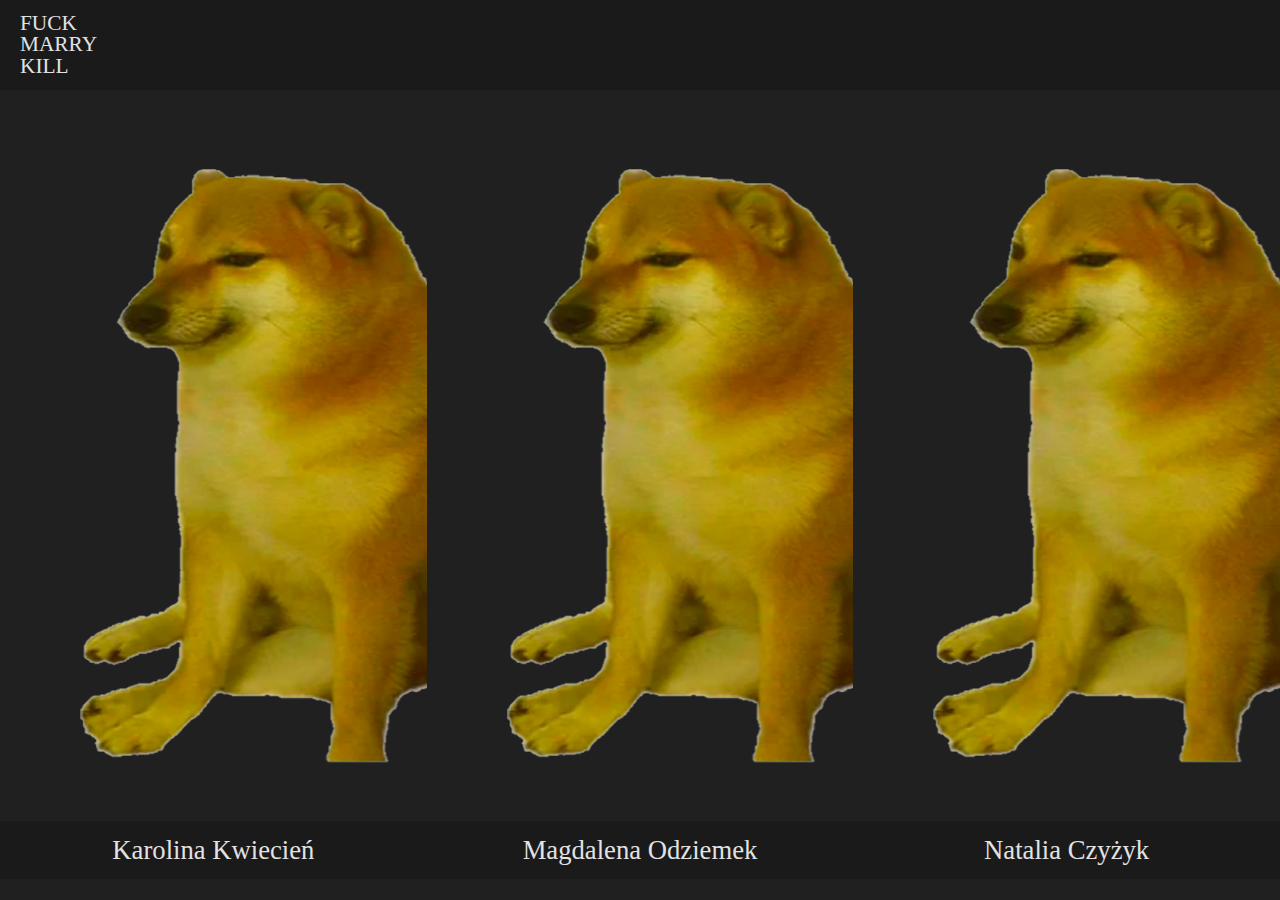
==== fmk.html @ d8e93ca9 "0.3 alpha (css animations)" ====
<!DOCTYPE html>
<html>
<head>
    <meta charset="utf-8" name="viewport" content="width=device-width, initial-scale=1">
    <title>FM.K</title>

    <!-- animate.css -->
    <link
          rel="stylesheet"
          href="https://cdnjs.cloudflare.com/ajax/libs/animate.css/4.1.1/animate.min.css"
    />

    <style>
        html, body {
            margin: 0;
            height: 100%;
            color: #e2e2e2;
            background-color: #1a1a1a;
            font-family: 'Montserrat';
        }
        .header{
            display: flex;
            height: 10%;
            font-size: 16pt;
            line-height: 100%;;
            text-align: left;
            margin: 0;
            font-family: 'Montserrat-Bold';
        } 
        div#logo{
            display: inline-flex;
            vertical-align: middle;
            align-items: center;
            padding-left: 20px;
        }
        .flex-container {
            width: 100%;
            height: 90%;
    
            display: -ms-flexbox;
            display: -webkit-flex;
            display: flex;
            -webkit-flex-direction: row;
            -ms-flex-direction: row;
            flex-direction: row;
            -webkit-flex-wrap: nowrap;
            -ms-flex-wrap: nowrap;
            flex-wrap: nowrap;
            -webkit-justify-content: center;
            -ms-flex-pack: center;
            justify-content: center;
            -webkit-align-content: stretch;
            -ms-flex-line-pack: stretch;
            align-content: stretch;
            -webkit-align-items: stretch;
            -ms-flex-align: stretch;
            align-items: stretch;
        }
        .flex-item{
            background-color: rgb(32,32,32);
        }

        .flex-item:nth-child(1) {
            background-image: url("icons/sample_photo.png");
            width: 33.33%;
            height: 100%;
            text-align: center;
            
            -webkit-order: 0;
            -ms-flex-order: 0;
            order: 0;
            -webkit-flex: 0 1 auto;
            -ms-flex: 0 1 auto;
            flex: 0 1 auto;
            -webkit-align-self: stretch;
            -ms-flex-item-align: stretch;
            align-self: stretch;
            }

        .flex-item:nth-child(2) {
            background-image: url("icons/sample_photo.png");
            width: 33.33%;
            height: 100%;
            text-align: center;

            -webkit-order: 0;
            -ms-flex-order: 0;
            order: 0;
            -webkit-flex: 0 1 auto;
            -ms-flex: 0 1 auto;
            flex: 0 1 auto;
            -webkit-align-self: auto;
            -ms-flex-item-align: auto;
            align-self: auto;
            }

        .flex-item:nth-child(3) {
            background-image: url("icons/sample_photo.png");
            width: 33.33%;
            height: 100%;
            text-align: center;

            -webkit-order: 0;
            -ms-flex-order: 0;
            order: 0;
            -webkit-flex: 0 1 auto;
            -ms-flex: 0 1 auto;
            flex: 0 1 auto;
            -webkit-align-self: auto;
            -ms-flex-item-align: auto;
            align-self: auto;
            }
        
        .flex-item:hover .overlay {
            visibility: visible !important;

        }
        /*
        Colours:
        
        Fuck rgba(38, 166, 91, 0.4)
        Marry rgba(252, 15, 192, 0.4)
        Kill rgba(27, 27, 27, 0.4)

        */

        .overlay{
            width: 100%;
            height: 100%;
            visibility: hidden;

            background-color: rgba(38, 166, 91, 0.4);
        }
        .icon {
            display: inline-block;
            position: relative;
            margin: 0 auto;
            width: 15%;
            top: 50%;

        }
        .subtext {
            font-size: 20pt;
            padding-top: 0.5em;
            padding-bottom: 0.5em;
            position: relative;
            top: -13%;
            text-align: center;
            background-color: #1a1a1a;
        }

    </style>

</head>

<body>
    <div class="header">
            <div id="logo">
                FUCK </br> MARRY </br> KILL
            </div>

    </div>


    <div class="flex-container">
        
        <div id ="col0" class="flex-item">
            
            <div id="o0" class="overlay">
                <img class="icon" src="icons/fuck.svg">
            </div>

            <p id="first" class="subtext">Joanna Pietrzyk</p>

        </div>
        
        <div id ="col1" class="flex-item">
            
            <div id="o1" class="overlay">
                <img class="icon" src="icons/fuck.svg">
            </div>

            <p id="second" class="subtext">Joanna Pietrzyk</p>

        </div>
        
        <div id ="col2" class="flex-item">
            
            <div id="o2" class="overlay">
                <img class="icon" src="icons/fuck.svg">
            </div>

            <p id="third" class="subtext">Joanna Pietrzyk</p>

        </div>

    </div>

    <script src="fmk_script.js"></script>

</body>
</html>
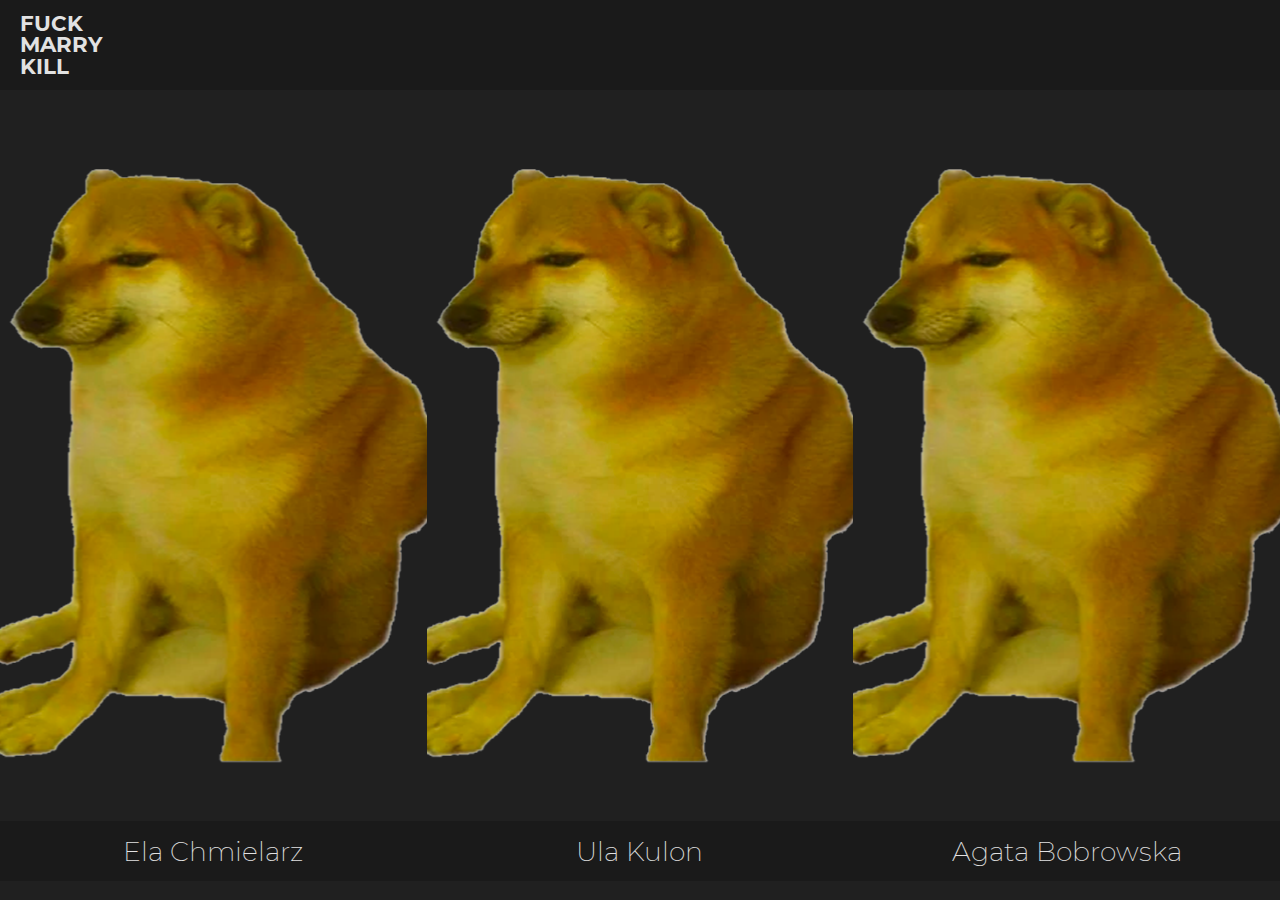
==== commit 94aeba6b: "add photos & fix bg image in columns" ====
--- a/fmk.html
+++ b/fmk.html
@@ -1,8 +1,8 @@
 <!DOCTYPE html>
 <html>
 <head>
-    <meta charset="utf-8" name="viewport" content="width=device-width, initial-scale=1">
-    <title>FM.K</title>
+    <meta charset="utf-8" name="viewport" content="text/html">
+    <title>FMK</title>
 
     <!-- animate.css -->
     <link
@@ -11,12 +11,20 @@
     />
 
     <style>
+        @font-face {
+            font-family: "Montserrat-Bold";
+            src: url("fonts/Montserrat-Bold.ttf");
+        }
+        @font-face {
+            font-family: Montserrat-ExtraLight;
+            src: url("fonts/Montserrat-ExtraLight.ttf");
+        }
         html, body {
             margin: 0;
             height: 100%;
             color: #e2e2e2;
             background-color: #1a1a1a;
-            font-family: 'Montserrat';
+            font-family: 'Montserrat-ExtraLight';
         }
         .header{
             display: flex;
@@ -61,7 +69,8 @@
         }
 
         .flex-item:nth-child(1) {
-            background-image: url("icons/sample_photo.png");
+            background-image: url("photos/sample_photo.png");
+            background-position: center top;
             width: 33.33%;
             height: 100%;
             text-align: center;
@@ -78,7 +87,8 @@
             }
 
         .flex-item:nth-child(2) {
-            background-image: url("icons/sample_photo.png");
+            background-image: url("photos/sample_photo.png");
+            background-position: center top;
             width: 33.33%;
             height: 100%;
             text-align: center;
@@ -95,7 +105,8 @@
             }
 
         .flex-item:nth-child(3) {
-            background-image: url("icons/sample_photo.png");
+            background-image: url("photos/sample_photo.png");
+            background-position: center top;
             width: 33.33%;
             height: 100%;
             text-align: center;
@@ -170,7 +181,7 @@
                 <img class="icon" src="icons/fuck.svg">
             </div>
 
-            <p id="first" class="subtext">Joanna Pietrzyk</p>
+            <p id="first" class="subtext"></p>
 
         </div>
         
@@ -180,7 +191,7 @@
                 <img class="icon" src="icons/fuck.svg">
             </div>
 
-            <p id="second" class="subtext">Joanna Pietrzyk</p>
+            <p id="second" class="subtext"></p>
 
         </div>
         
@@ -190,7 +201,7 @@
                 <img class="icon" src="icons/fuck.svg">
             </div>
 
-            <p id="third" class="subtext">Joanna Pietrzyk</p>
+            <p id="third" class="subtext"></p>
 
         </div>
 
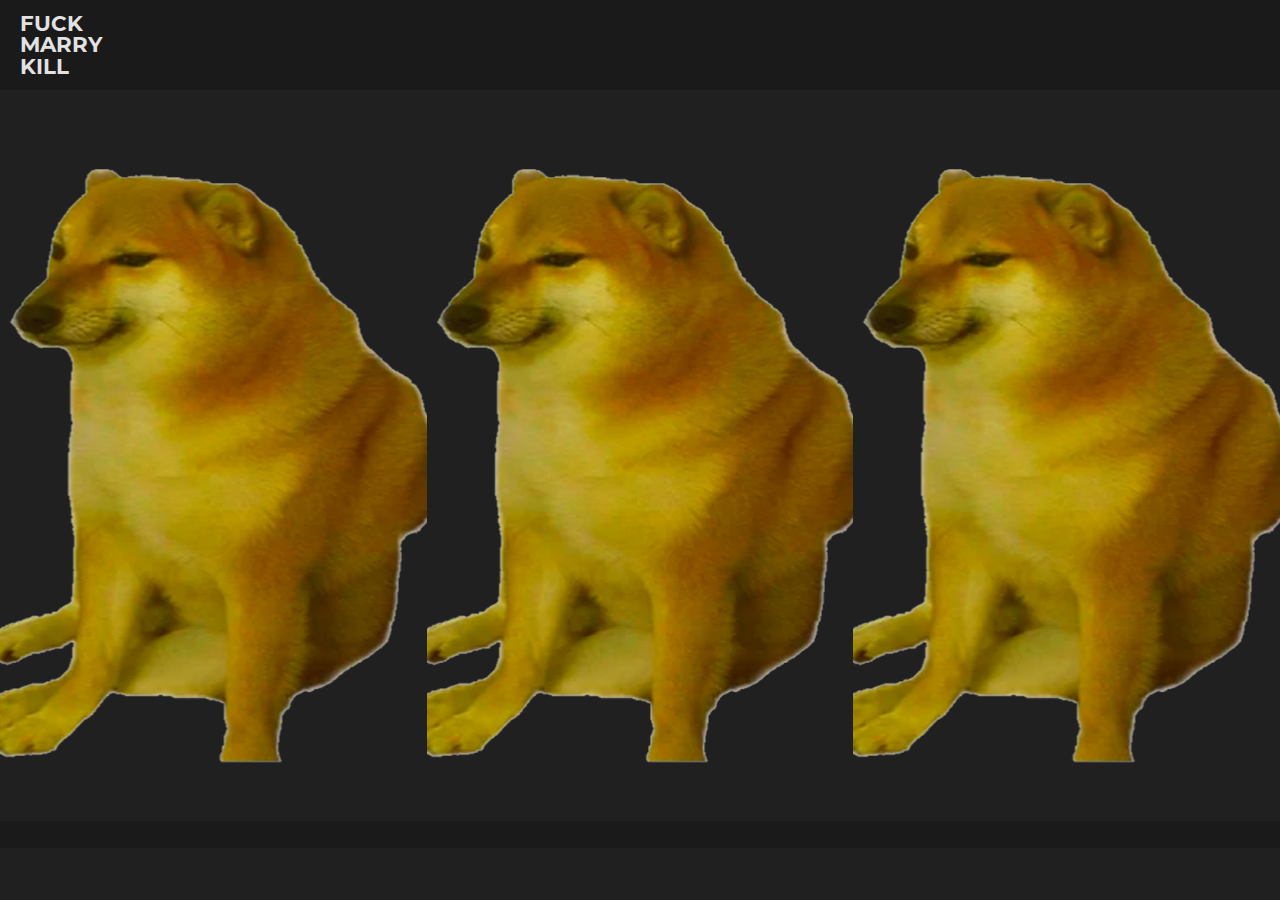
==== commit 96ec2b99: "version 0.4 json update" ====
--- a/fmk.html
+++ b/fmk.html
@@ -12,7 +12,7 @@
 
     <style>
         @font-face {
-            font-family: "Montserrat-Bold";
+            font-family: Montserrat-Bold;
             src: url("fonts/Montserrat-Bold.ttf");
         }
         @font-face {
@@ -207,6 +207,7 @@
 
     </div>
 
+    <script src="data.js"></script>
     <script src="fmk_script.js"></script>
 
 </body>
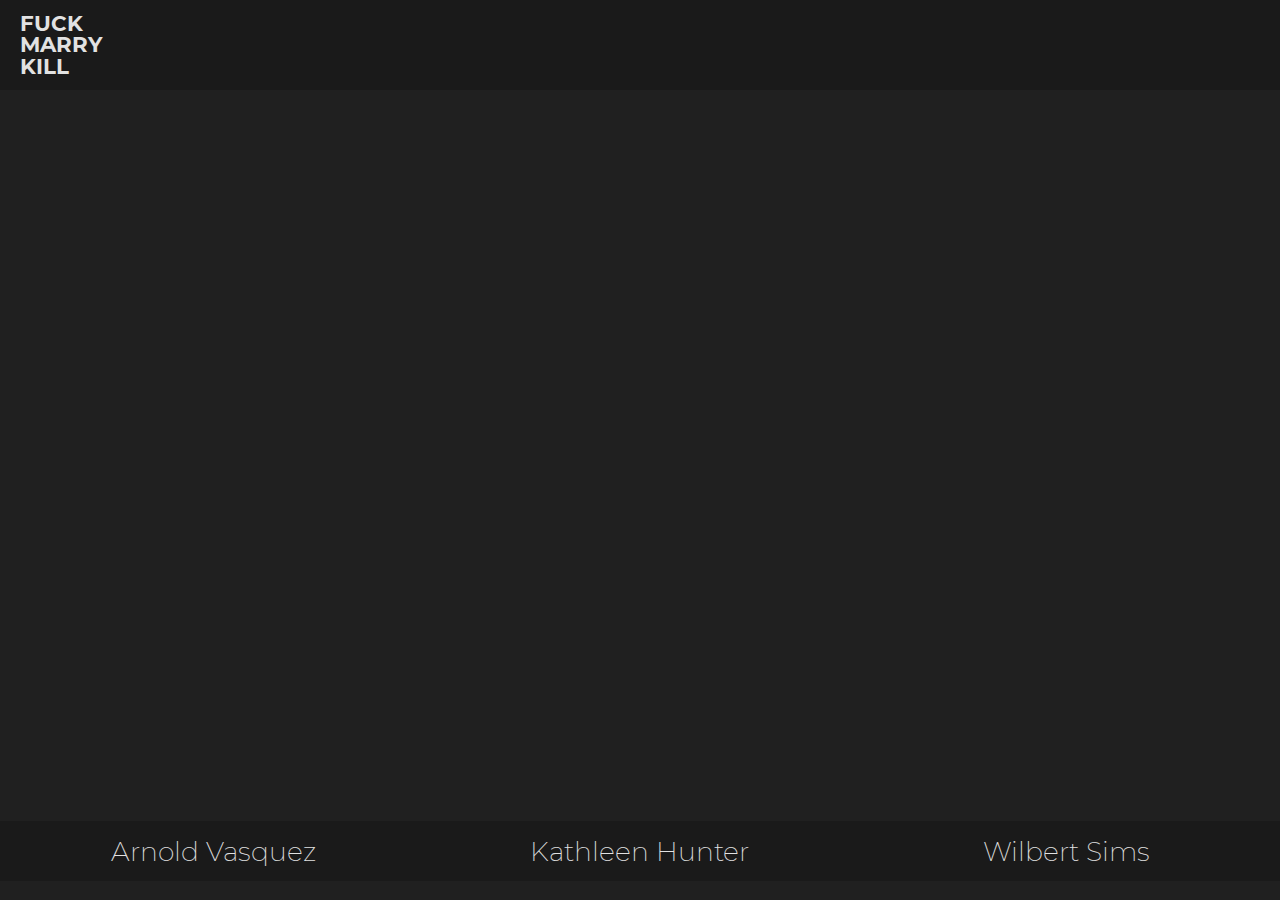
==== commit 41ce2130: "example data" ====
--- a/fmk.html
+++ b/fmk.html
@@ -9,158 +9,10 @@
           rel="stylesheet"
           href="https://cdnjs.cloudflare.com/ajax/libs/animate.css/4.1.1/animate.min.css"
     />
-
-    <style>
-        @font-face {
-            font-family: Montserrat-Bold;
-            src: url("fonts/Montserrat-Bold.ttf");
-        }
-        @font-face {
-            font-family: Montserrat-ExtraLight;
-            src: url("fonts/Montserrat-ExtraLight.ttf");
-        }
-        html, body {
-            margin: 0;
-            height: 100%;
-            color: #e2e2e2;
-            background-color: #1a1a1a;
-            font-family: 'Montserrat-ExtraLight';
-        }
-        .header{
-            display: flex;
-            height: 10%;
-            font-size: 16pt;
-            line-height: 100%;;
-            text-align: left;
-            margin: 0;
-            font-family: 'Montserrat-Bold';
-        } 
-        div#logo{
-            display: inline-flex;
-            vertical-align: middle;
-            align-items: center;
-            padding-left: 20px;
-        }
-        .flex-container {
-            width: 100%;
-            height: 90%;
-    
-            display: -ms-flexbox;
-            display: -webkit-flex;
-            display: flex;
-            -webkit-flex-direction: row;
-            -ms-flex-direction: row;
-            flex-direction: row;
-            -webkit-flex-wrap: nowrap;
-            -ms-flex-wrap: nowrap;
-            flex-wrap: nowrap;
-            -webkit-justify-content: center;
-            -ms-flex-pack: center;
-            justify-content: center;
-            -webkit-align-content: stretch;
-            -ms-flex-line-pack: stretch;
-            align-content: stretch;
-            -webkit-align-items: stretch;
-            -ms-flex-align: stretch;
-            align-items: stretch;
-        }
-        .flex-item{
-            background-color: rgb(32,32,32);
-        }
-
-        .flex-item:nth-child(1) {
-            background-image: url("photos/sample_photo.png");
-            background-position: center top;
-            width: 33.33%;
-            height: 100%;
-            text-align: center;
-            
-            -webkit-order: 0;
-            -ms-flex-order: 0;
-            order: 0;
-            -webkit-flex: 0 1 auto;
-            -ms-flex: 0 1 auto;
-            flex: 0 1 auto;
-            -webkit-align-self: stretch;
-            -ms-flex-item-align: stretch;
-            align-self: stretch;
-            }
-
-        .flex-item:nth-child(2) {
-            background-image: url("photos/sample_photo.png");
-            background-position: center top;
-            width: 33.33%;
-            height: 100%;
-            text-align: center;
-
-            -webkit-order: 0;
-            -ms-flex-order: 0;
-            order: 0;
-            -webkit-flex: 0 1 auto;
-            -ms-flex: 0 1 auto;
-            flex: 0 1 auto;
-            -webkit-align-self: auto;
-            -ms-flex-item-align: auto;
-            align-self: auto;
-            }
-
-        .flex-item:nth-child(3) {
-            background-image: url("photos/sample_photo.png");
-            background-position: center top;
-            width: 33.33%;
-            height: 100%;
-            text-align: center;
-
-            -webkit-order: 0;
-            -ms-flex-order: 0;
-            order: 0;
-            -webkit-flex: 0 1 auto;
-            -ms-flex: 0 1 auto;
-            flex: 0 1 auto;
-            -webkit-align-self: auto;
-            -ms-flex-item-align: auto;
-            align-self: auto;
-            }
-        
-        .flex-item:hover .overlay {
-            visibility: visible !important;
-
-        }
-        /*
-        Colours:
-        
-        Fuck rgba(38, 166, 91, 0.4)
-        Marry rgba(252, 15, 192, 0.4)
-        Kill rgba(27, 27, 27, 0.4)
-
-        */
-
-        .overlay{
-            width: 100%;
-            height: 100%;
-            visibility: hidden;
-
-            background-color: rgba(38, 166, 91, 0.4);
-        }
-        .icon {
-            display: inline-block;
-            position: relative;
-            margin: 0 auto;
-            width: 15%;
-            top: 50%;
-
-        }
-        .subtext {
-            font-size: 20pt;
-            padding-top: 0.5em;
-            padding-bottom: 0.5em;
-            position: relative;
-            top: -13%;
-            text-align: center;
-            background-color: #1a1a1a;
-        }
-
-    </style>
+    <link
+          rel="stylesheet"
+          href="fmkstyle.css"
+    />
 
 </head>
 
@@ -207,7 +59,7 @@
 
     </div>
 
-    <script src="data.js"></script>
+    <script src="example_data.js"></script>
     <script src="fmk_script.js"></script>
 
 </body>
--- a/fmkstyle.css
+++ b/fmkstyle.css
@@ -0,0 +1,148 @@
+/*
+Colours:
+
+Fuck rgba(38, 166, 91, 0.4)
+Marry rgba(252, 15, 192, 0.4)
+Kill rgba(27, 27, 27, 0.4)
+
+*/
+@font-face {
+    font-family: Montserrat-Bold;
+    src: url("fonts/Montserrat-Bold.ttf");
+}
+@font-face {
+    font-family: Montserrat-ExtraLight;
+    src: url("fonts/Montserrat-ExtraLight.ttf");
+}
+html, body {
+    margin: 0;
+    height: 100%;
+    color: #e2e2e2;
+    background-color: #1a1a1a;
+    font-family: 'Montserrat-ExtraLight';
+}
+.header{
+    display: flex;
+    height: 10%;
+    font-size: 16pt;
+    line-height: 100%;;
+    text-align: left;
+    margin: 0;
+    font-family: 'Montserrat-Bold';
+} 
+div#logo{
+    display: inline-flex;
+    vertical-align: middle;
+    align-items: center;
+    padding-left: 20px;
+}
+.flex-container {
+    width: 100%;
+    height: 90%;
+
+    display: -ms-flexbox;
+    display: -webkit-flex;
+    display: flex;
+    -webkit-flex-direction: row;
+    -ms-flex-direction: row;
+    flex-direction: row;
+    -webkit-flex-wrap: nowrap;
+    -ms-flex-wrap: nowrap;
+    flex-wrap: nowrap;
+    -webkit-justify-content: center;
+    -ms-flex-pack: center;
+    justify-content: center;
+    -webkit-align-content: stretch;
+    -ms-flex-line-pack: stretch;
+    align-content: stretch;
+    -webkit-align-items: stretch;
+    -ms-flex-align: stretch;
+    align-items: stretch;
+}
+.flex-item{
+    background-color: rgb(32,32,32);
+    background-repeat: no-repeat;
+}
+
+.flex-item:nth-child(1) {
+    background-image: url("fmkphotos/sample_photo.png");
+    background-position: center top;
+    width: 33.33%;
+    height: 100%;
+    text-align: center;
+    
+    -webkit-order: 0;
+    -ms-flex-order: 0;
+    order: 0;
+    -webkit-flex: 0 1 auto;
+    -ms-flex: 0 1 auto;
+    flex: 0 1 auto;
+    -webkit-align-self: stretch;
+    -ms-flex-item-align: stretch;
+    align-self: stretch;
+    }
+
+.flex-item:nth-child(2) {
+    background-image: url("fmkphotos/sample_photo.png");
+    background-position: center top;
+    width: 33.33%;
+    height: 100%;
+    text-align: center;
+
+    -webkit-order: 0;
+    -ms-flex-order: 0;
+    order: 0;
+    -webkit-flex: 0 1 auto;
+    -ms-flex: 0 1 auto;
+    flex: 0 1 auto;
+    -webkit-align-self: auto;
+    -ms-flex-item-align: auto;
+    align-self: auto;
+    }
+
+.flex-item:nth-child(3) {
+    background-image: url("fmkphotos/sample_photo.png");
+    background-position: center top;
+    width: 33.33%;
+    height: 100%;
+    text-align: center;
+
+    -webkit-order: 0;
+    -ms-flex-order: 0;
+    order: 0;
+    -webkit-flex: 0 1 auto;
+    -ms-flex: 0 1 auto;
+    flex: 0 1 auto;
+    -webkit-align-self: auto;
+    -ms-flex-item-align: auto;
+    align-self: auto;
+    }
+
+.flex-item:hover .overlay {
+    visibility: visible !important;
+
+}
+.overlay{
+    width: 100%;
+    height: 100%;
+    visibility: hidden;
+
+    background-color: rgba(38, 166, 91, 0.4);
+}
+.icon {
+    display: inline-block;
+    position: relative;
+    margin: 0 auto;
+    width: 15%;
+    top: 50%;
+
+}
+.subtext {
+    font-size: 20pt;
+    padding-top: 0.5em;
+    padding-bottom: 0.5em;
+    position: relative;
+    top: -13%;
+    text-align: center;
+    background-color: #1a1a1a;
+}
